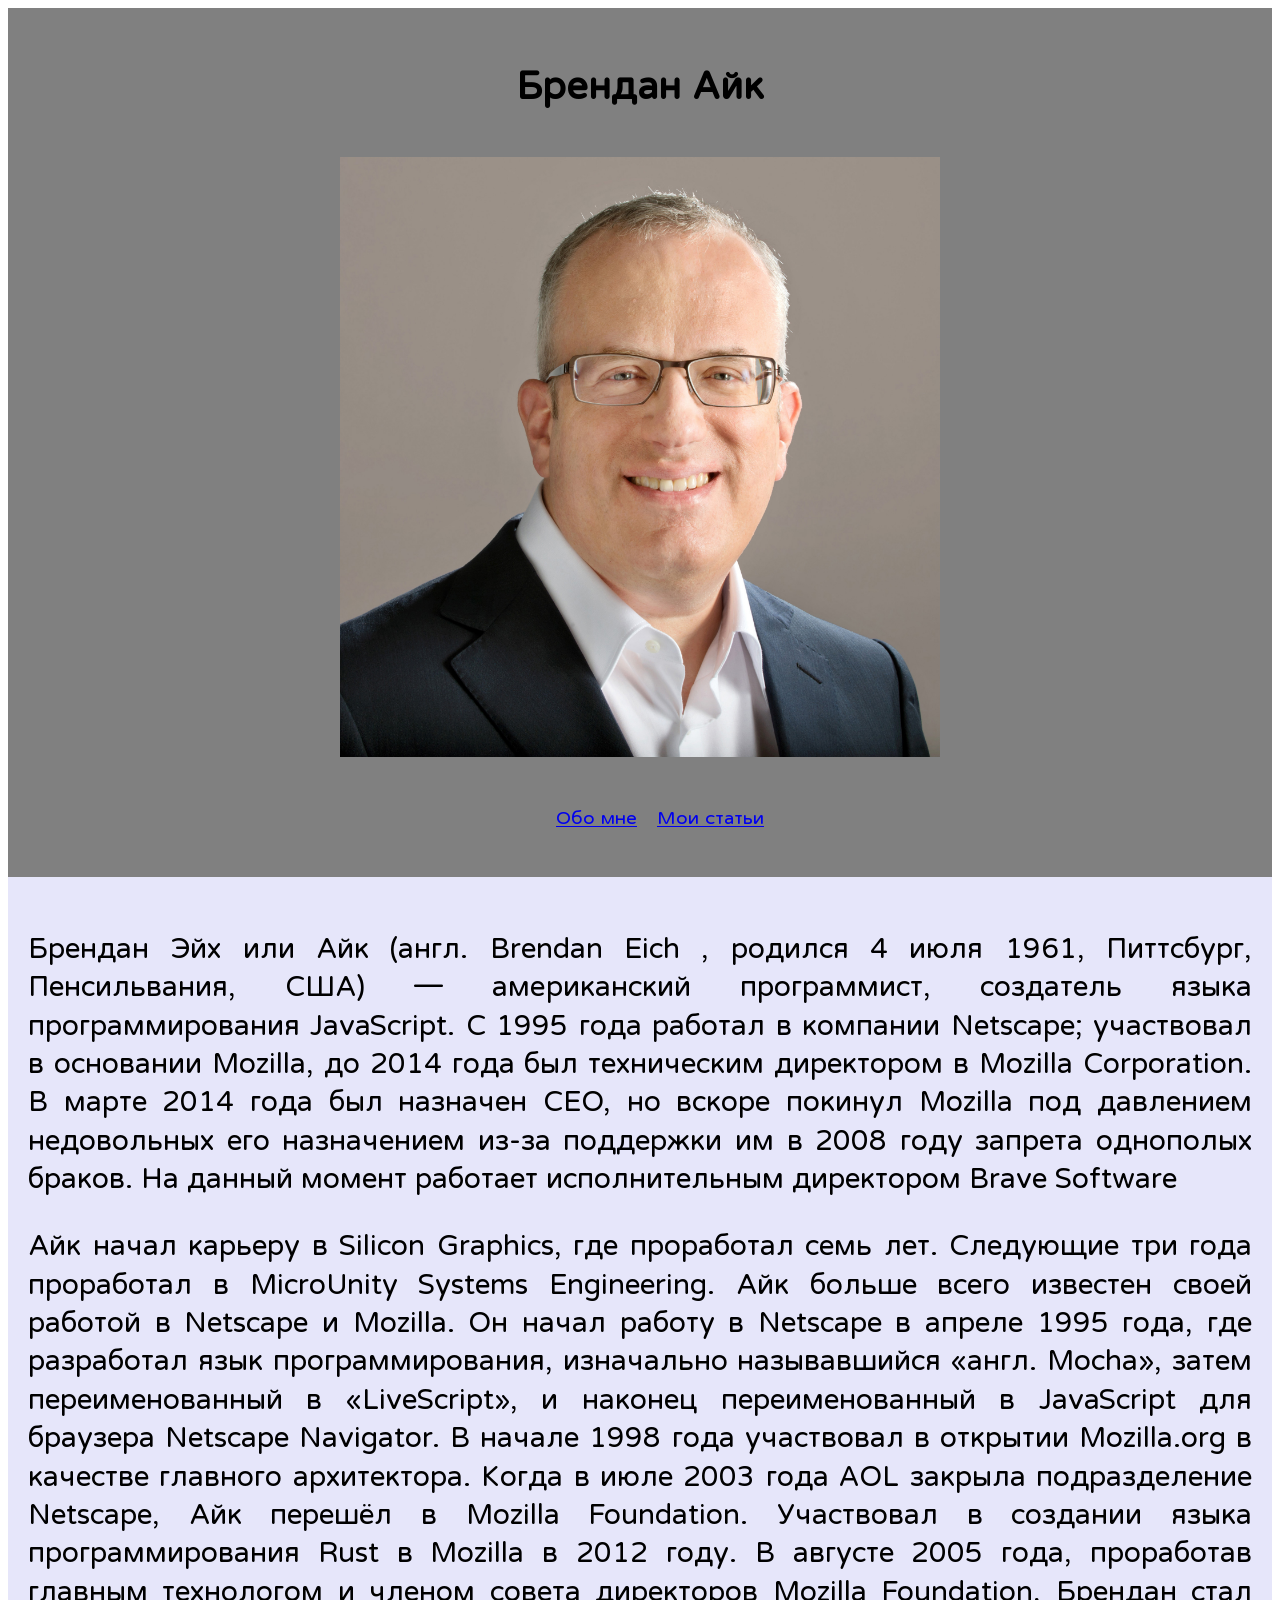
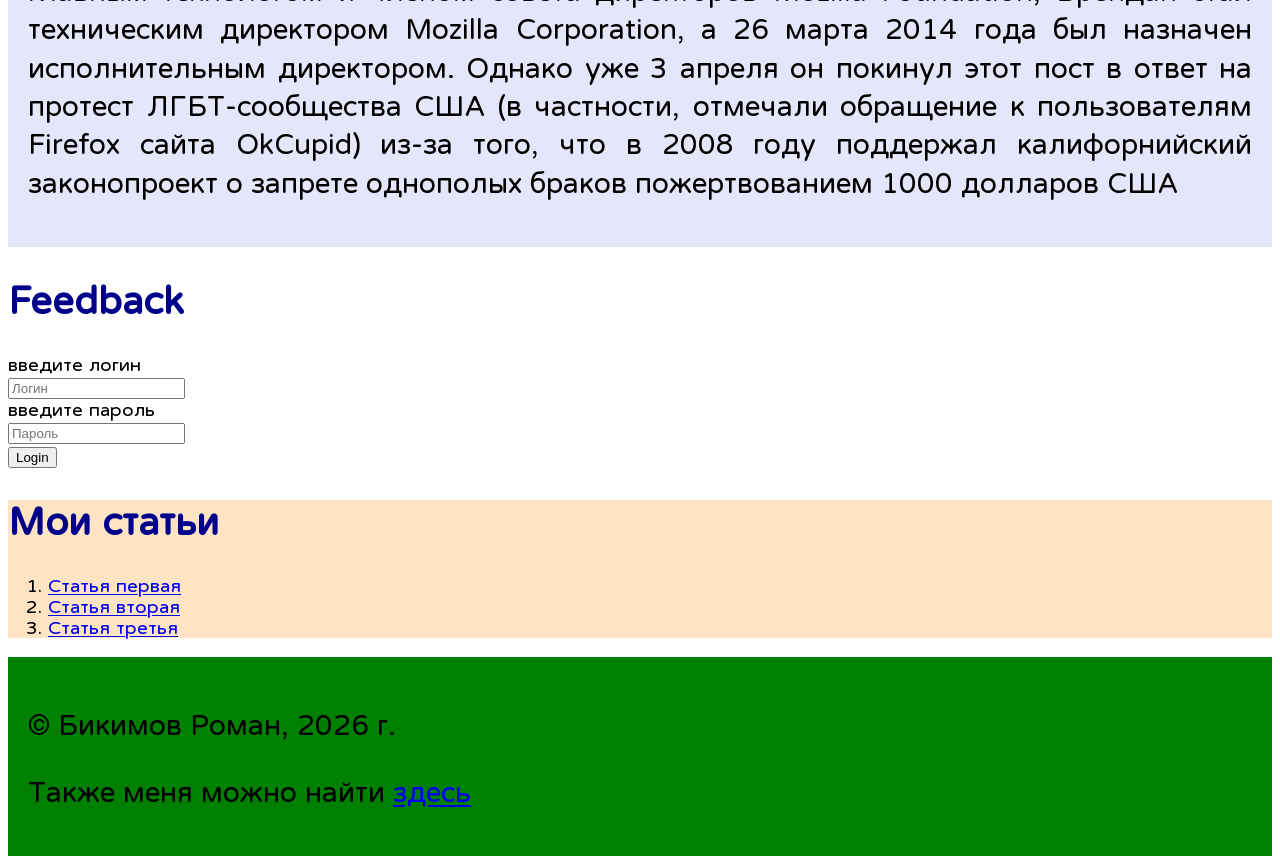
==== index.html @ 022a09b3 "307a #1" ====
<!DOCTYPE html>
<html lang="ru">
<head>
    <meta charset="UTF-8">
    <meta http-equiv="X-UA-Compatible" content="IE=edge">
    <meta name="viewport" content="width=device-width, initial-scale=1.0">
    <title>Брендан Айк</title>

    <link rel="preconnect" href="https://fonts.googleapis.com">
    <link rel="preconnect" href="https://fonts.gstatic.com" crossorigin>
    <link href="https://fonts.googleapis.com/css2?family=Huninn&display=swap" rel="stylesheet">


    <link rel="stylesheet" href="css/style.css">
</head>
<body>
    <header>
        <h1>Брендан Айк</h1>
        <img height="600px" width="600px" src="img/brendan eich.jpg" alt="логотип">
        <nav>
            <ul>
                <li>
                    <a href="#about">Обо мне</a>
                </li>
                <li>
                    <a href="#info">Мои статьи</a>
                </li>
            </ul>
        </nav>
    </header>
    <main>
        <section class="about" id="about">
            <h2></h2>
            
            
            <p>Брендан Эйх или Айк (англ. Brendan Eich , родился 4 июля 1961, Питтсбург, Пенсильвания, США) — американский программист, создатель языка программирования JavaScript. С 1995 года работал в компании Netscape; участвовал в основании Mozilla, до 2014 года был техническим директором в Mozilla Corporation. В марте 2014 года был назначен CEO, но вскоре покинул Mozilla под давлением недовольных его назначением из-за поддержки им в 2008 году запрета однополых браков. На данный момент работает исполнительным директором Brave Software</p>
            <p>Айк начал карьеру в Silicon Graphics, где проработал семь лет. Следующие три года проработал в MicroUnity Systems Engineering.

Айк больше всего известен своей работой в Netscape и Mozilla. Он начал работу в Netscape в апреле 1995 года, где разработал язык программирования, изначально называвшийся «англ. Mocha», затем переименованный в «LiveScript», и наконец переименованный в JavaScript для браузера Netscape Navigator. В начале 1998 года участвовал в открытии Mozilla.org в качестве главного архитектора. Когда в июле 2003 года AOL закрыла подразделение Netscape, Айк перешёл в Mozilla Foundation. Участвовал в создании языка программирования Rust в Mozilla в 2012 году.

В августе 2005 года, проработав главным технологом и членом совета директоров Mozilla Foundation, Брендан стал техническим директором Mozilla Corporation, а 26 марта 2014 года был назначен исполнительным директором.

Однако уже 3 апреля он покинул этот пост в ответ на протест ЛГБТ-сообщества США (в частности, отмечали обращение к пользователям Firefox сайта OkCupid) из-за того, что в 2008 году поддержал калифорнийский законопроект о запрете однополых браков пожертвованием 1000 долларов США</p>
        </section>

        <section class="feedback" id="feedback">
                <h2>Feedback</h2>
                    <form action="">
                        <label for="login">введите логин</label><br>
                            <input type="text" placeholder="Логин" name="login" id="login"><br>
                            <label for="pass">введите пароль </label><br>
                            <input type="password" placeholder="Пароль" name="pass" id="pass"><br>
                        <input type="submit" value="Login">

                    </form>

        </section>

        <section class="articles" id="info">
            <h2>Мои статьи</h2>
            <ol>
                <li>
                    <a href="article1.html">Статья первая</a>
                </li>
                <li>
                    <a href="article2.html">Статья вторая</a>
                </li>
                <li>
                    <a href="index.html">Статья третья</a>
                </li>
            </ol>
        </section>
    </main>
    <footer>
        <p>&copy; Бикимов Роман, 2026 г.</p>
        <p>Также меня можно найти 
            <a target="_blank" href="https://suut.ural-campus.ru/">здесь</a>
        </p>
    </footer>
</body>
</html>
---- css/style.css ----
html {
    font-size: 1.2em;
    font-family: "Huninn", sans-serif;
}


header {
    background-color: grey;
    text-align: center;
    padding: 30px 20px;
}

footer {
    background-color: green;
    padding: 20px;
}

.about {
    background-color: lavender;
    padding: 20px;
    text-align: center;
}
.articles {
    background-color: bisque;
}





p {
    font-size: 1.5rem;
    line-height: 2rem;
    margin-bottom: 1.3rem;
    text-align: justify;
}
h2 {
    font-size: 2rem;
    color: darkblue;
}

ul {
    list-style: none;
    display: flex;
    gap: 20px;
    justify-content: center;
}


img {
    display: block;
    margin: 50px auto;
}
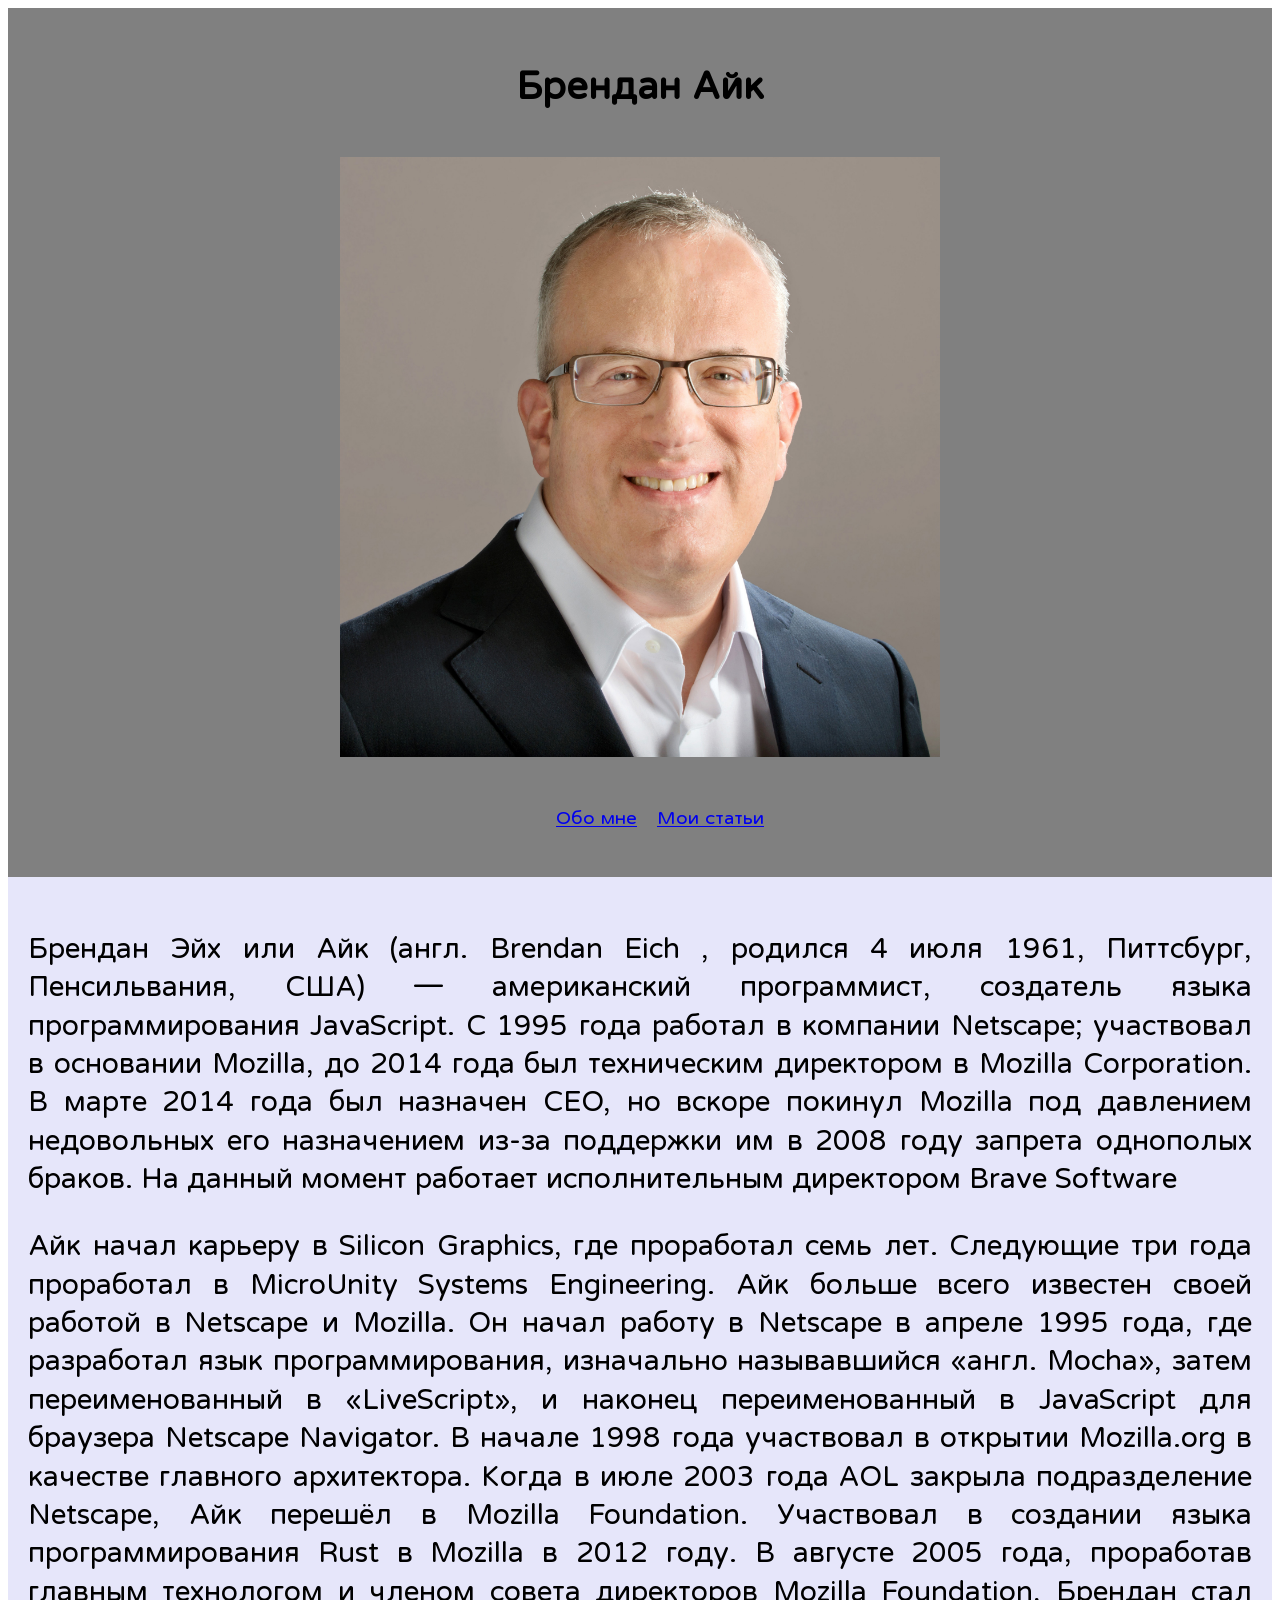
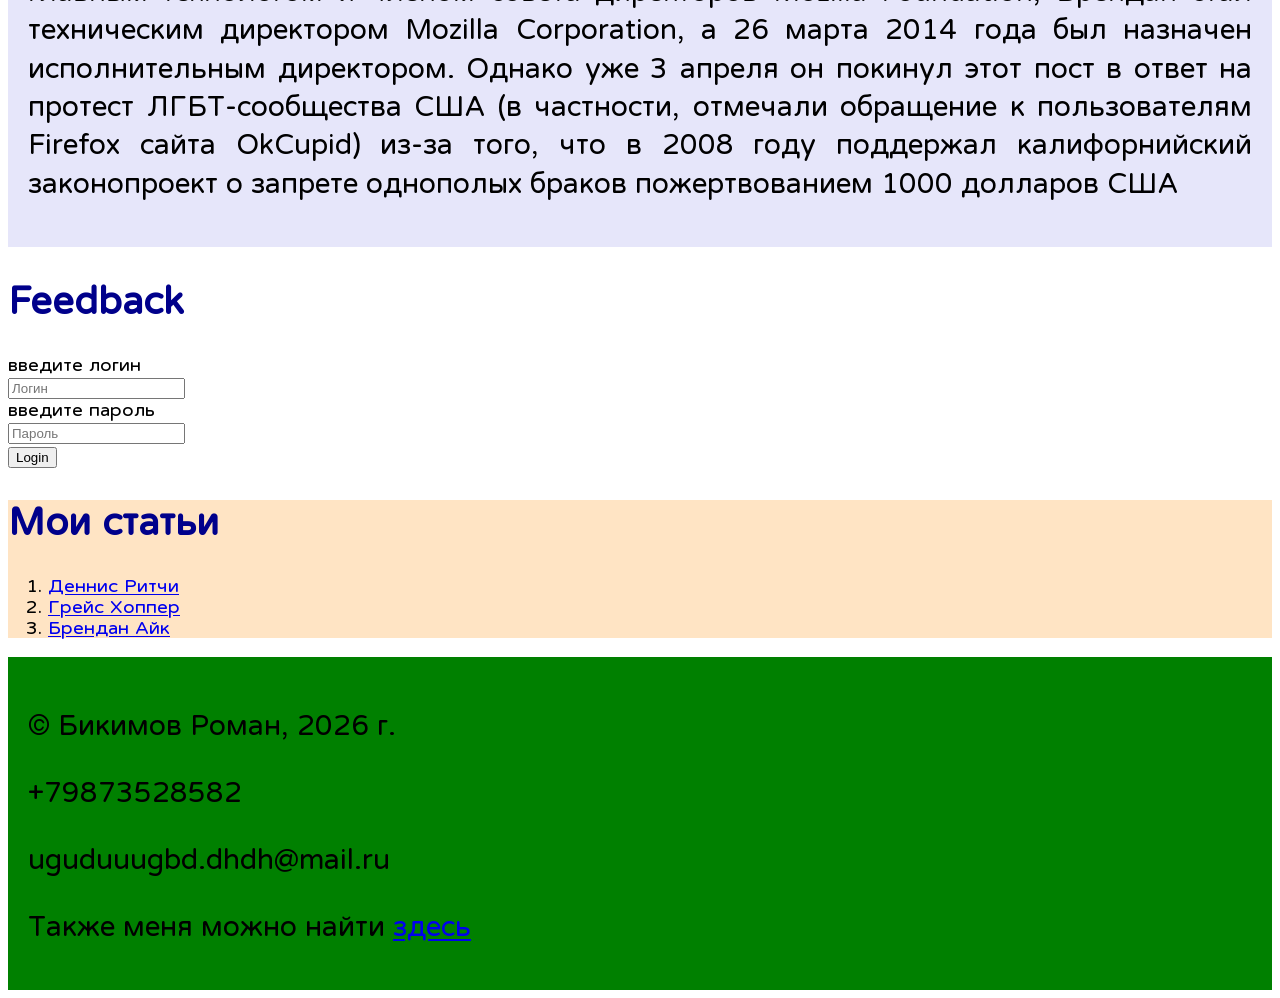
==== commit f5807c69: "2" ====
--- a/index.html
+++ b/index.html
@@ -60,19 +60,22 @@
             <h2>Мои статьи</h2>
             <ol>
                 <li>
-                    <a href="article1.html">Статья первая</a>
+                    <a href="article1.html">Деннис Ритчи</a>
                 </li>
                 <li>
-                    <a href="article2.html">Статья вторая</a>
+                    <a href="article2.html">Грейс Хоппер</a>
                 </li>
                 <li>
-                    <a href="index.html">Статья третья</a>
+                    <a href="index.html">Брендан Айк</a>
                 </li>
             </ol>
         </section>
     </main>
     <footer>
         <p>&copy; Бикимов Роман, 2026 г.</p>
+        <p> +79873528582 </p>
+        <p> uguduuugbd.dhdh@mail.ru
+        </p>
         <p>Также меня можно найти 
             <a target="_blank" href="https://suut.ural-campus.ru/">здесь</a>
         </p>
